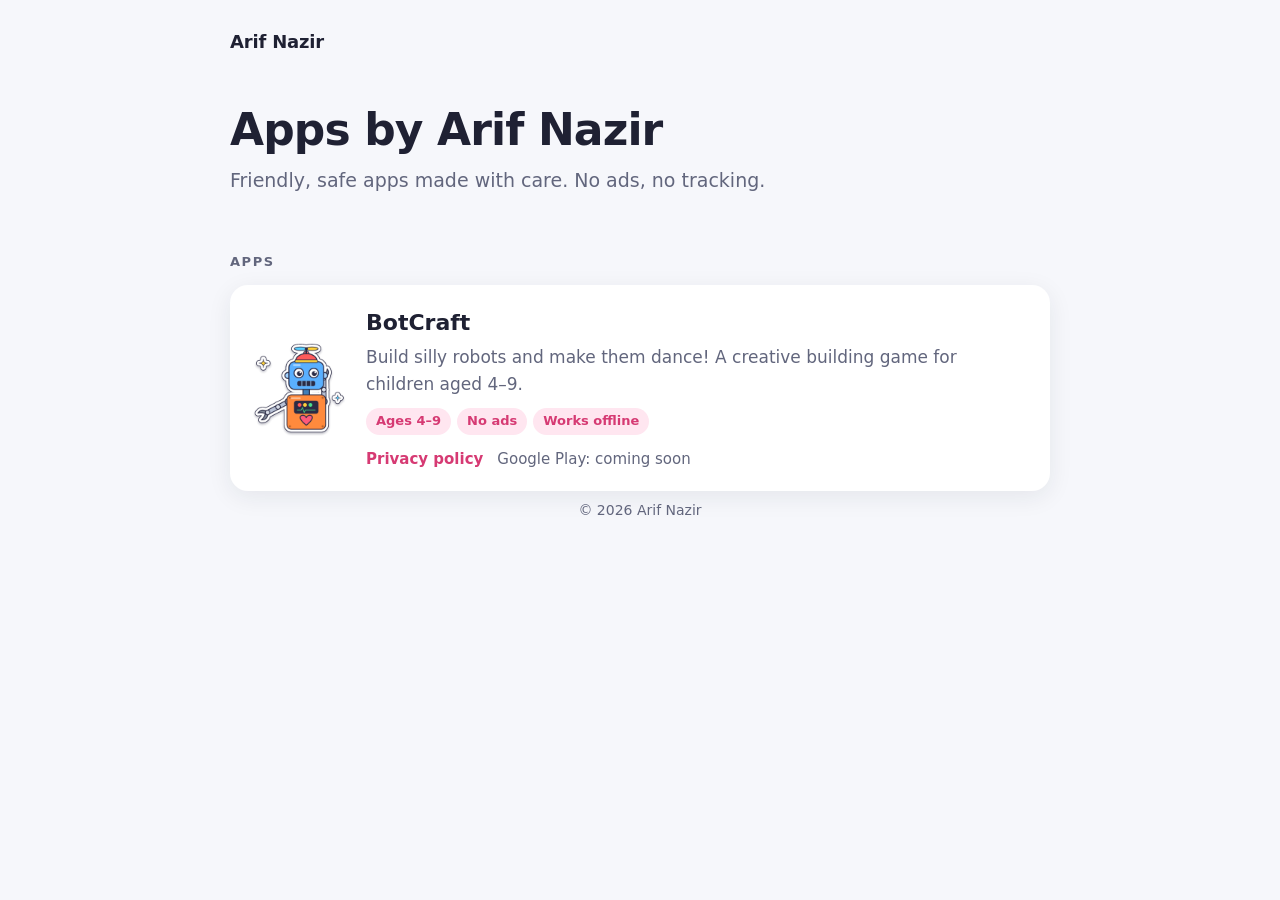
==== index.html @ 19dba299 "Apps home page and BotCraft privacy policy Public site for Arif Nazir's apps, served by GitHub Pages" ====
<!doctype html>
<html lang="en">
<head>
<meta charset="utf-8">
<meta name="viewport" content="width=device-width, initial-scale=1">
<title>Apps by Arif Nazir</title>
<meta name="description" content="Apps made by Arif Nazir, with their privacy policies.">
<link rel="icon" href="botcraft/icon.png">
<link rel="stylesheet" href="assets/style.css">
</head>
<body>
<header class="site-header">
  <div class="wrap"><a class="brand" href="./">Arif Nazir</a></div>
</header>

<main class="wrap">
  <section class="hero">
    <h1>Apps by Arif Nazir</h1>
    <p>Friendly, safe apps made with care. No ads, no tracking.</p>
  </section>

  <h2 class="section-title">Apps</h2>
  <div class="apps">
    <article class="app-card">
      <img src="botcraft/icon.png" alt="BotCraft app icon" width="96" height="96">
      <div>
        <h2>BotCraft</h2>
        <p>Build silly robots and make them dance! A creative building game for children aged 4–9.</p>
        <div class="tags">
          <span class="tag">Ages 4–9</span>
          <span class="tag">No ads</span>
          <span class="tag">Works offline</span>
        </div>
        <div class="links">
          <a href="botcraft/privacy/">Privacy policy</a>
          <span class="soon">Google Play: coming soon</span>
        </div>
      </div>
    </article>
  </div>
</main>

<footer class="site-footer">
  <div class="wrap">© 2026 Arif Nazir</div>
</footer>
</body>
</html>
---- assets/style.css ----
/* Shared styles for every page on the site. */
:root {
  --bg: #f6f7fb;
  --surface: #ffffff;
  --text: #1f2133;
  --muted: #62667d;
  --line: #e4e6ef;
  --accent: #d63a73;
  --accent-soft: #ffe6f0;
  --shadow: 0 6px 24px rgba(31, 33, 51, .08);
  --radius: 18px;
}
@media (prefers-color-scheme: dark) {
  :root {
    --bg: #12131c;
    --surface: #1b1d2a;
    --text: #eceef7;
    --muted: #a3a7bf;
    --line: #2c2f42;
    --accent: #ff7aa8;
    --accent-soft: #3a2230;
    --shadow: 0 6px 24px rgba(0, 0, 0, .35);
  }
}

* { box-sizing: border-box; }
html { -webkit-text-size-adjust: 100%; }
body {
  margin: 0;
  background: var(--bg);
  color: var(--text);
  font: 17px/1.6 system-ui, -apple-system, "Segoe UI", Roboto, "Helvetica Neue", Arial, sans-serif;
}
a { color: var(--accent); text-decoration: none; }
a:hover { text-decoration: underline; }

.wrap { max-width: 860px; margin: 0 auto; padding: 0 20px; }

/* Header */
.site-header { padding: 28px 0 8px; }
.site-header .wrap { display: flex; align-items: center; justify-content: space-between; gap: 16px; }
.brand { font-weight: 700; font-size: 18px; color: var(--text); letter-spacing: -.01em; }
.brand:hover { text-decoration: none; }

/* Home page */
.hero { padding: 40px 0 28px; }
.hero h1 { font-size: clamp(30px, 6vw, 44px); line-height: 1.15; margin: 0 0 10px; letter-spacing: -.02em; }
.hero p { color: var(--muted); font-size: 19px; margin: 0; max-width: 560px; }

.section-title {
  font-size: 13px; font-weight: 700; letter-spacing: .12em; text-transform: uppercase;
  color: var(--muted); margin: 28px 0 12px;
}
.apps { display: grid; gap: 16px; }
.app-card {
  display: flex; gap: 20px; align-items: center;
  background: var(--surface); border-radius: var(--radius); box-shadow: var(--shadow);
  padding: 20px;
}
.app-card img { width: 96px; height: 96px; flex: none; border-radius: 22px; }
.app-card h2 { margin: 0; font-size: 22px; }
.app-card p { margin: 4px 0 10px; color: var(--muted); }
.tags { display: flex; flex-wrap: wrap; gap: 6px; margin-bottom: 12px; }
.tag {
  font-size: 13px; font-weight: 600; padding: 3px 10px; border-radius: 999px;
  background: var(--accent-soft); color: var(--accent);
}
.links { display: flex; flex-wrap: wrap; gap: 14px; font-weight: 600; font-size: 15px; }
.soon { color: var(--muted); font-weight: 500; }

/* Policy pages */
.doc { background: var(--surface); border-radius: var(--radius); box-shadow: var(--shadow); padding: 32px clamp(20px, 5vw, 44px); margin: 16px 0 28px; }
.doc-head { display: flex; gap: 16px; align-items: center; margin-bottom: 8px; }
.doc-head img { width: 64px; height: 64px; border-radius: 16px; }
.doc h1 { font-size: clamp(26px, 5vw, 34px); line-height: 1.2; margin: 0; letter-spacing: -.01em; }
.doc .meta { color: var(--muted); font-size: 15px; margin: 2px 0 0; }
.summary {
  background: var(--accent-soft); border-radius: 14px; padding: 14px 18px; margin: 22px 0 8px;
}
.summary strong { color: var(--accent); }
.doc h2 { font-size: 20px; margin: 30px 0 6px; }
.doc p, .doc li { color: var(--text); }
.doc ul { padding-left: 22px; }

/* Footer */
.site-footer { color: var(--muted); font-size: 14px; padding: 8px 0 40px; text-align: center; }

@media (max-width: 520px) {
  .app-card { flex-direction: column; align-items: flex-start; }
}
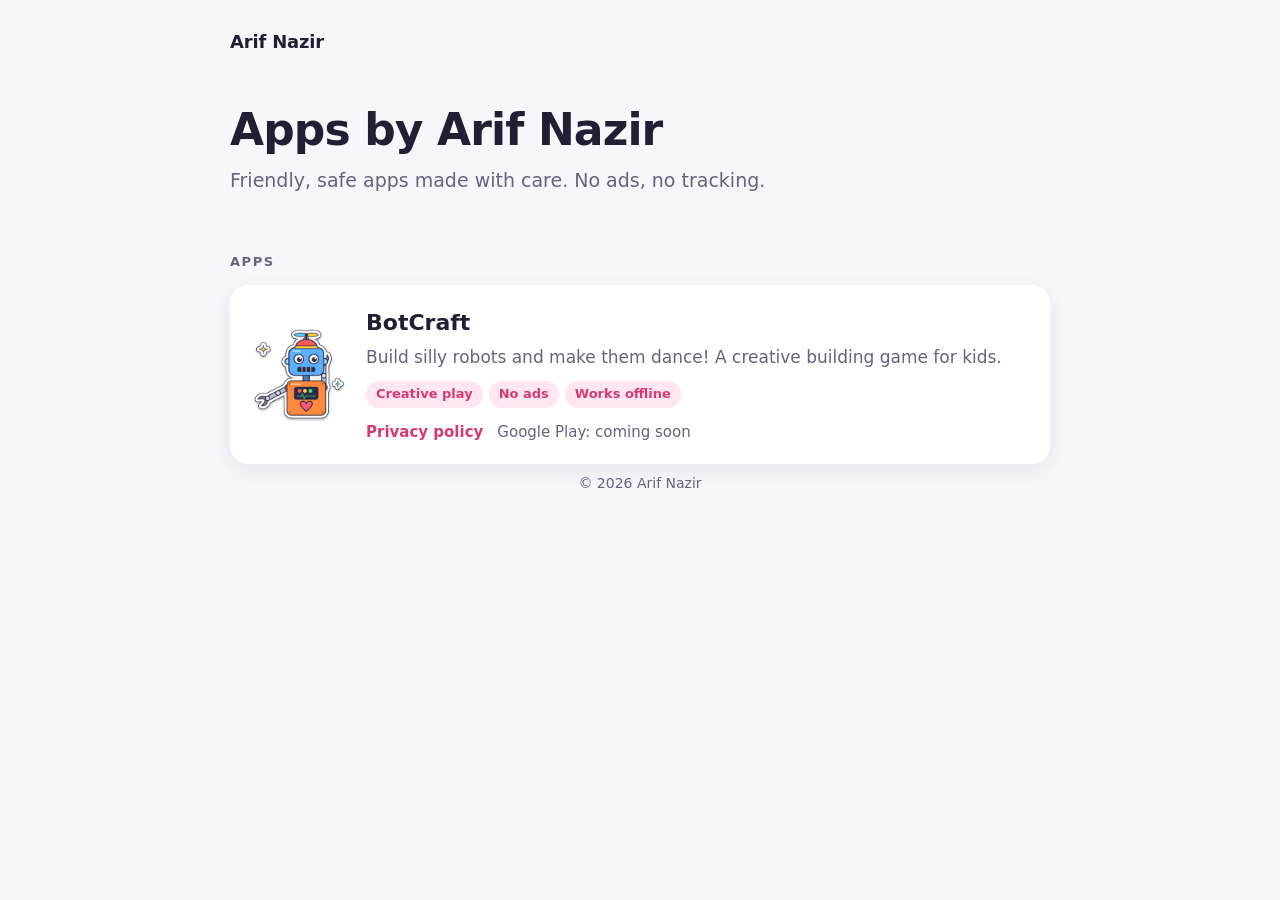
==== commit dd641b53: "BotCraft card: drop the age range Describe BotCraft as "a creative building game for kids" and repla" ====
--- a/index.html
+++ b/index.html
@@ -25,9 +25,9 @@
       <img src="botcraft/icon.png" alt="BotCraft app icon" width="96" height="96">
       <div>
         <h2>BotCraft</h2>
-        <p>Build silly robots and make them dance! A creative building game for children aged 4–9.</p>
+        <p>Build silly robots and make them dance! A creative building game for kids.</p>
         <div class="tags">
-          <span class="tag">Ages 4–9</span>
+          <span class="tag">Creative play</span>
           <span class="tag">No ads</span>
           <span class="tag">Works offline</span>
         </div>
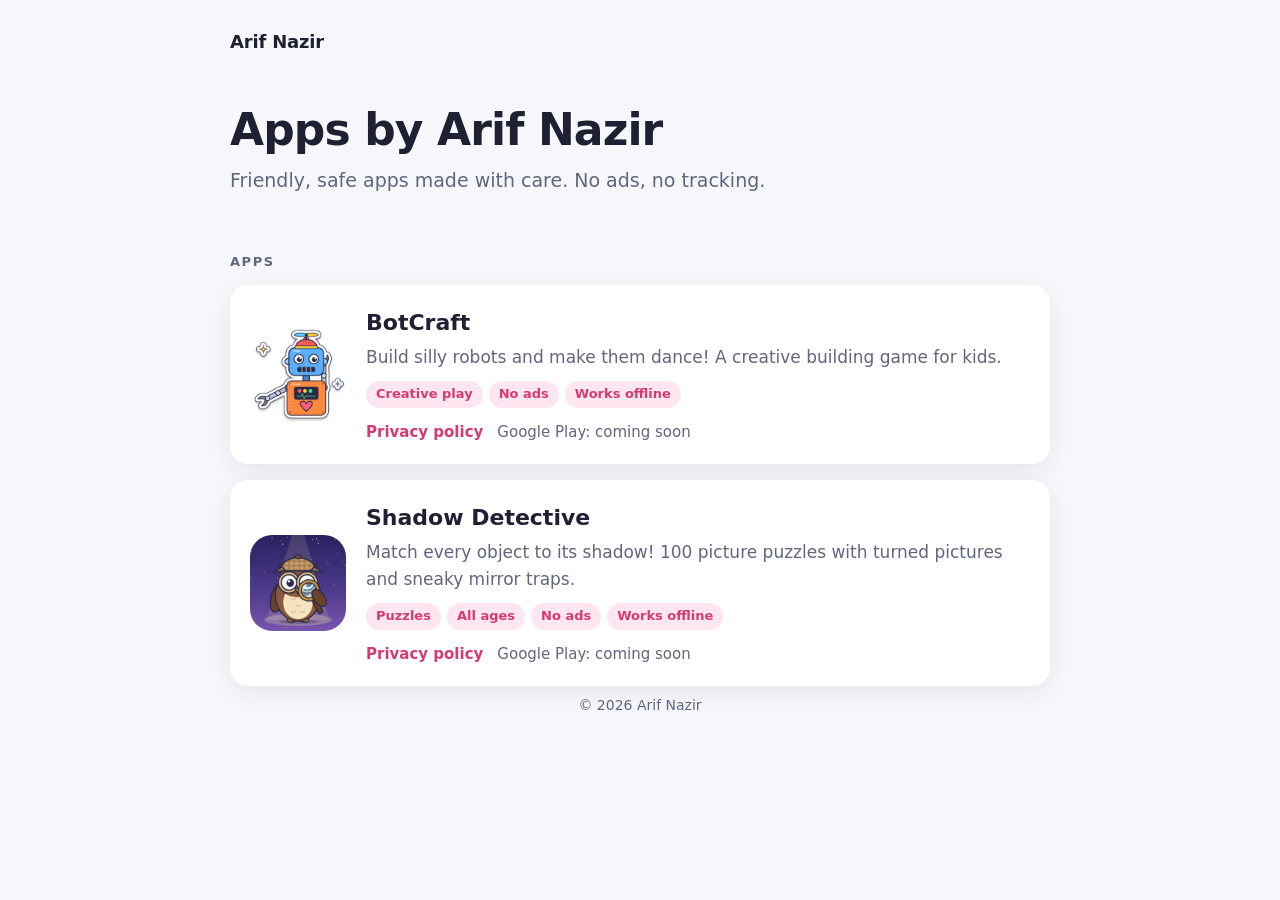
==== commit 1aa05fb0: "Shadow Detective: privacy policy, app card and Play Store images Co-Authored-By: Claude Opus 5.5 <no" ====
--- a/index.html
+++ b/index.html
@@ -37,6 +37,23 @@
         </div>
       </div>
     </article>
+    <article class="app-card">
+      <img src="shadowdetective/icon.png" alt="Shadow Detective app icon" width="96" height="96">
+      <div>
+        <h2>Shadow Detective</h2>
+        <p>Match every object to its shadow! 100 picture puzzles with turned pictures and sneaky mirror traps.</p>
+        <div class="tags">
+          <span class="tag">Puzzles</span>
+          <span class="tag">All ages</span>
+          <span class="tag">No ads</span>
+          <span class="tag">Works offline</span>
+        </div>
+        <div class="links">
+          <a href="shadowdetective/privacy/">Privacy policy</a>
+          <span class="soon">Google Play: coming soon</span>
+        </div>
+      </div>
+    </article>
   </div>
 </main>
 
